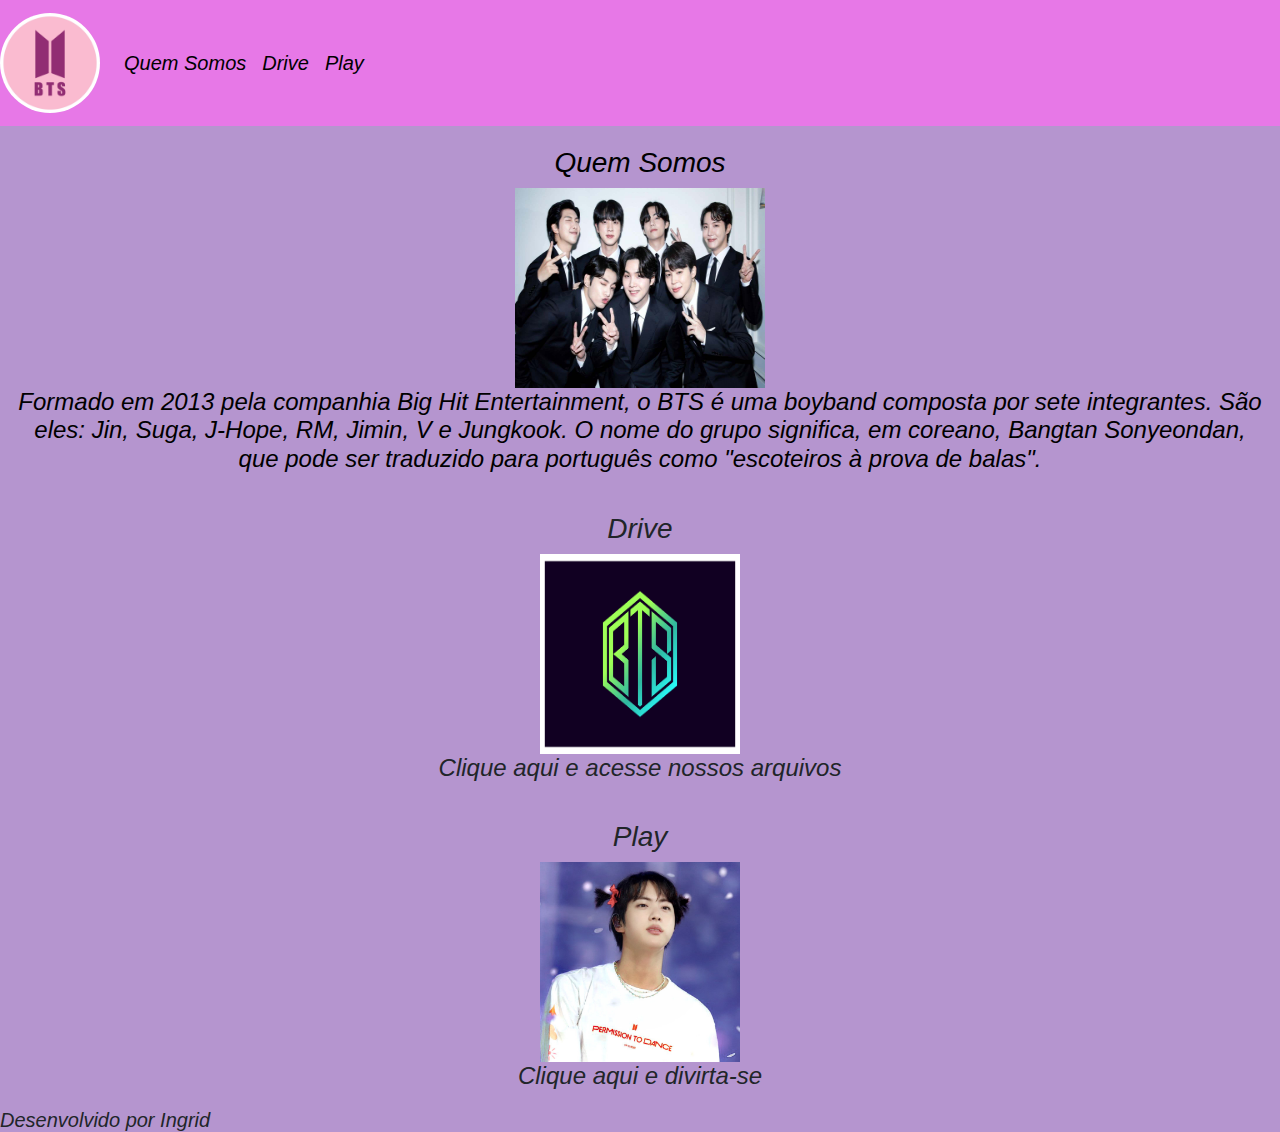
==== backend/index.html @ c312c0ac "Update" ====
<!DOCTYPE html>
<html>
    <head>
        <title>Meu Site</title>
        <meta charset="utf-8">
        <link rel="stylesheet" type="text/css" href="Bootstrap/css/bootstrap.min.css">
        <link rel="stylesheet" type="text/css" href="css/style.css">

    </head>

 <body>
   
    </body>
     <nav class="navbar navbar-expand-lg navbar-light">
        <a class="navbar-brand" href="#">
            <img src="img/2.webp" class="rounded-circle" width="100" height="100">
         </a>
         <div class="collapse navbar-collapse">
         <ul  class="navbar-nav">
            <li class="nav-item">
            <a class="nav-link active" href="#Quem Somos">Quem Somos</a>
            </li>
            <li class="nav-item">
                <a class="nav-link active" href="#Drive">Drive</a>
                </li>
                <li class="nav-item">
                    <a class="nav-link active" href="#Play">Play</a>
                    </li>
         </ul>
         </div>
     </nav>

       <section id="quemsomos">
      <div class="container-fluid quem-somos text-center margin">
        <h3>Quem Somos</h3>
        <img src="img/1.jpg"  width="250" height="200">
        <h4>Formado em 2013 pela companhia Big Hit Entertainment, o BTS é uma boyband composta por sete 
            integrantes. São eles: Jin, Suga, J-Hope, RM, Jimin, V e Jungkook. O nome do grupo significa, em 
            coreano, Bangtan Sonyeondan, que pode ser traduzido para português como "escoteiros 
            à prova de balas".</h4>

      </div>
    </section>

    <section id="Drive">
        <div class="container-fluid drive_ text-center margin">
         <h3>Drive</h3>
         <a href="https://drive.google.com/file/d/1O0aatL1SGU6P2KC_0dEIueFl_LD5UztR/view?usp=sharing" target="_blank" rel="noopener noreferrer">
            <img src="img/3.jpg" width="200" height="200"> </a>
            <h4> Clique aqui e acesse nossos arquivos</h4>

            </div>

    </section>

    <section id="Play">
        <div class="container-fluid play_ text-center margin">
            <h3>Play</h3>
            <a href="https://www.netflix.com/br/" target="_blank rel="noopener noreferrer">
             <img src="img/4.jpg" width="200" height="200"> </a>
             <h4>Clique aqui e divirta-se</h4> 

        </div>
    </section>
     
    <footer class="margin-right dono_">
        Desenvolvido por Ingrid 
    </footer>
 </html>
---- backend/css/style.css ----
body{
    font:20px Arial, sans-serif;
    font-style: italic;
}
.navbar {
    background-color: rgb(231, 120, 231);
}

.quem-somos{
    background-color: rgb(181, 149, 207);
    color: black;
}

.margin{
    padding-top:20px;
    padding-bottom:10px;
}

.drive_ {
    background-color: rgb(181, 149, 207);
}

.play_{
    background-color:rgb(181, 149, 207);
}

.dono_{
 background-color: rgb(181, 149, 207);

}
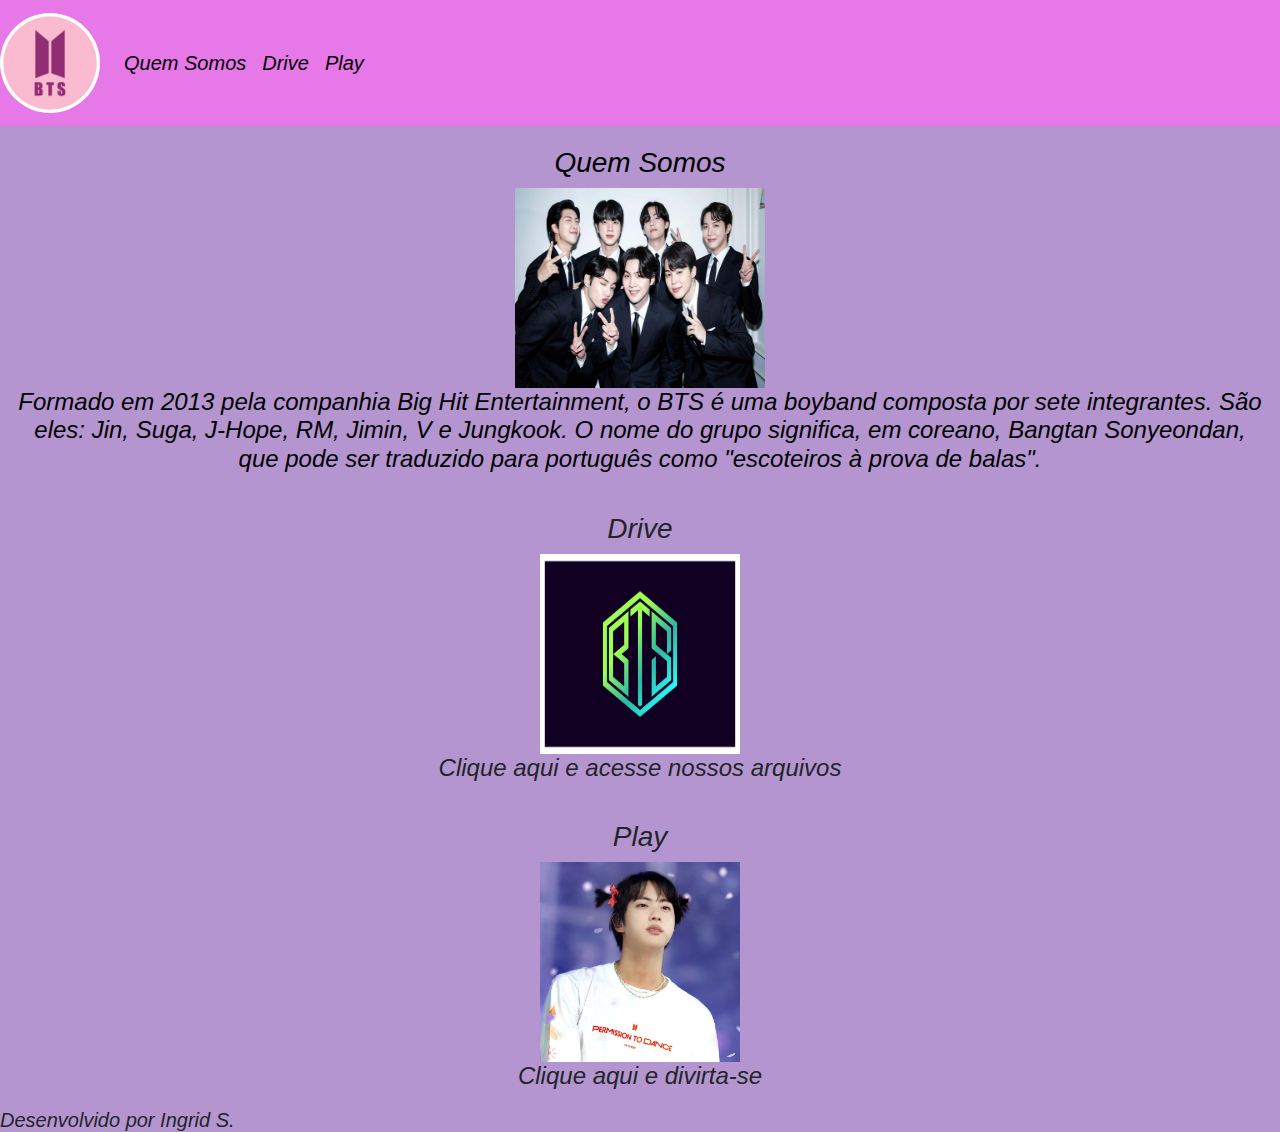
==== commit c988d553: "Update" ====
--- a/backend/index.html
+++ b/backend/index.html
@@ -64,6 +64,6 @@
     </section>
      
     <footer class="margin-right dono_">
-        Desenvolvido por Ingrid 
+        Desenvolvido por Ingrid S.
     </footer>
  </html>